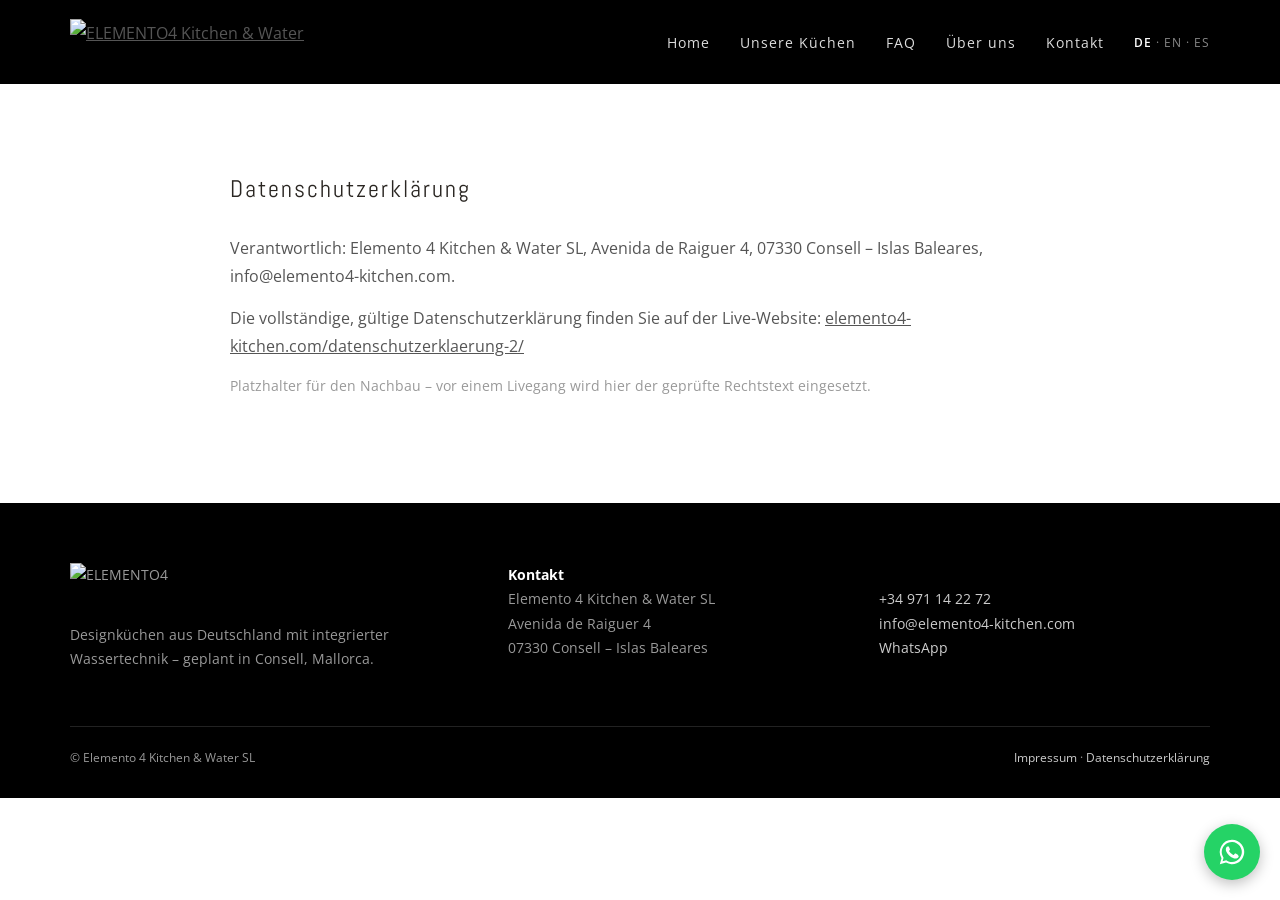
==== datenschutz.html @ f750e8f8 "Add files via upload" ====
<!doctype html>
<html lang="de">
<head>
<meta charset="utf-8">
<meta name="viewport" content="width=device-width, initial-scale=1">
<title>Datenschutzerklärung | ELEMENTO 4</title>
<meta name="description" content="Datenschutzerklärung der Elemento 4 Kitchen & Water SL.">
<meta name="robots" content="noindex, nofollow">
<link rel="icon" href="https://elemento4-kitchen.com/wp-content/uploads/2025/09/cropped-elemento4_logo_relaunch-270x270.png">
<link rel="stylesheet" href="style.css">
</head>
<body>
<header class="top"><div class="wrap">
<a class="logo" href="index.html"><img src="https://elemento4-kitchen.com/wp-content/uploads/2025/09/elemento4_logo_relaunch.png" alt="ELEMENTO4 Kitchen &amp; Water"></a>
<button class="burger" aria-label="Menü" onclick="document.querySelector('.nav').classList.toggle('open')">&#9776;</button>
<ul class="nav"><li><a href="index.html">Home</a></li><li><a href="unsere-kuechen.html">Unsere Küchen</a></li><li><a href="faq.html">FAQ</a></li><li><a href="ueber-uns.html">Über uns</a></li><li><a href="kontakt.html">Kontakt</a></li><li class="lang"><b>DE</b> · EN · ES</li></ul>
</div></header>
<main>
<section class="block"><div class="wrap" style="max-width:860px">
<h1 style="margin-bottom:30px">Datenschutzerklärung</h1>
<p>Verantwortlich: Elemento 4 Kitchen &amp; Water SL, Avenida de Raiguer 4, 07330 Consell – Islas Baleares, info@elemento4-kitchen.com.</p>
<p>Die vollständige, gültige Datenschutzerklärung finden Sie auf der Live-Website:
<a href="https://elemento4-kitchen.com/datenschutzerklaerung-2/">elemento4-kitchen.com/datenschutzerklaerung-2/</a></p>
<p style="color:#999;font-size:14px">Platzhalter für den Nachbau – vor einem Livegang wird hier der geprüfte Rechtstext eingesetzt.</p>
</div></section>
</main>
<footer><div class="wrap">
<div class="cols">
<div><img src="https://elemento4-kitchen.com/wp-content/uploads/2025/09/elemento4_logo_relaunch.png" alt="ELEMENTO4" style="height:42px;margin-bottom:18px"><p>Designküchen aus Deutschland mit integrierter Wassertechnik – geplant in Consell, Mallorca.</p></div>
<div><strong style="color:#fff">Kontakt</strong><p>Elemento 4 Kitchen &amp; Water SL<br>Avenida de Raiguer 4<br>07330 Consell – Islas Baleares</p></div>
<div><strong style="color:#fff">&nbsp;</strong><p><a href="tel:+34971142272">+34 971 14 22 72</a><br><a href="mailto:info@elemento4-kitchen.com">info@elemento4-kitchen.com</a><br><a href="https://wa.me/34971142272" target="_blank" rel="noopener">WhatsApp</a></p></div>
</div>
<div class="legal"><span>© Elemento 4 Kitchen &amp; Water SL</span><span><a href="impressum.html">Impressum</a> · <a href="datenschutz.html">Datenschutzerklärung</a></span></div>
</div></footer>
<a class="wa" href="https://wa.me/34971142272" target="_blank" rel="noopener" aria-label="WhatsApp"><svg viewBox="0 0 32 32"><path d="M16 3a13 13 0 0 0-11.2 19.6L3 29l6.6-1.7A13 13 0 1 0 16 3zm0 23.7c-2 0-4-.5-5.7-1.6l-.4-.2-3.9 1 1-3.8-.3-.4A10.7 10.7 0 1 1 16 26.7zm5.9-8c-.3-.2-1.9-1-2.2-1-.3-.1-.5-.2-.7.1l-1 1.2c-.2.2-.4.3-.7.1a8.8 8.8 0 0 1-4.4-3.8c-.3-.6.3-.5.9-1.7.1-.2 0-.4 0-.6l-1-2.4c-.3-.6-.5-.5-.7-.5h-.6c-.2 0-.6.1-.9.4-.3.3-1.2 1.2-1.2 2.9s1.2 3.3 1.4 3.6c.2.2 2.4 3.7 5.8 5.1 2.2.9 3 1 4.1.8.7-.1 1.9-.8 2.2-1.5.3-.8.3-1.4.2-1.5-.1-.1-.3-.2-.6-.3z"/></svg></a>
<script>
const io=new IntersectionObserver(es=>es.forEach(e=>{if(e.isIntersecting){e.target.classList.add('in');io.unobserve(e.target)}}),{threshold:.12});
document.querySelectorAll('.fade').forEach(el=>io.observe(el));
</script>
</body>
</html>
---- style.css ----
@import url('https://fonts.googleapis.com/css2?family=Abel&family=Open+Sans:wght@300;400;500;600&display=swap');
:root{--black:#000;--ink:#2a2622;--text:#555;--muted:#888;--sand:#f8f5f0;--gold:#b08d4f;--violet:#bd10e0;--magenta:#c73f91;--white:#fff;--max:1180px}
*{box-sizing:border-box;margin:0;padding:0}
html{scroll-behavior:smooth}
body{font-family:'Open Sans',Arial,sans-serif;font-size:16px;line-height:1.75;color:var(--text);background:var(--white)}
img{max-width:100%;display:block}
a{color:inherit}
h1,h2,h3{font-family:'Abel',Helvetica,Arial,sans-serif;font-weight:400;letter-spacing:2px;color:var(--ink);line-height:1.25}
h2{font-size:clamp(24px,3vw,32px);color:var(--magenta);margin-bottom:18px}
h3{font-size:22px;margin-bottom:10px}
p{margin-bottom:14px}
.wrap{max-width:var(--max);margin:0 auto;padding:0 20px}
.top{position:sticky;top:0;z-index:50;background:var(--black)}
.top .wrap{display:flex;align-items:center;justify-content:space-between;height:84px}
.logo img{height:46px;width:auto}
.nav{display:flex;gap:30px;align-items:center;list-style:none}
.nav a{text-decoration:none;color:#ddd;font-size:14px;letter-spacing:1px;transition:color .2s}
.nav a:hover,.nav a.active{color:var(--violet)}
.lang{font-size:12px;color:#888;letter-spacing:1px}
.lang b{color:#fff;font-weight:600}
.burger{display:none;background:none;border:0;color:#fff;font-size:28px;cursor:pointer}
@media(max-width:900px){
 .burger{display:block}
 .nav{display:none;position:absolute;top:84px;left:0;right:0;background:#000;flex-direction:column;padding:24px;gap:18px}
 .nav.open{display:flex}
}
.hero{position:relative;min-height:88vh;display:flex;align-items:center;justify-content:center;text-align:center;color:#fff;background:#222 center/cover no-repeat}
.hero::before{content:"";position:absolute;inset:0;background:rgba(0,0,0,.35)}
.hero>*{position:relative}
.hero h1{color:#fff;font-family:'Open Sans',sans-serif;font-weight:300;font-size:clamp(34px,6vw,64px);letter-spacing:clamp(4px,1vw,10px);margin-bottom:28px}
.badge{display:inline-block;background:var(--violet);color:#fff;font-weight:600;letter-spacing:3px;font-size:clamp(13px,1.6vw,18px);padding:14px 28px;margin-bottom:34px}
.btn{display:inline-block;padding:13px 30px;border:1px solid #fff;background:rgba(255,255,255,.3);color:#fff;text-decoration:none;font-size:17px;transition:background .25s}
.btn:hover{background:rgba(255,255,255,.5)}
.btn.dark{border-color:var(--ink);background:var(--ink);color:#fff}
.btn.dark:hover{background:var(--gold);border-color:var(--gold)}
.page-hero{min-height:46vh}
section.block{padding:90px 0}
.sand{background:var(--sand)}
.inkbg{background:var(--ink);color:#d8d2c8}
.inkbg h2{color:#fff}
.split{display:grid;grid-template-columns:1fr 1fr;gap:60px;align-items:center}
.split.rev>:first-child{order:2}
.center{text-align:center;max-width:760px;margin:0 auto}
.gallery{display:grid;grid-template-columns:repeat(3,1fr);gap:16px;margin-top:40px}
.gallery img{aspect-ratio:4/3;object-fit:cover;width:100%}
.grid3{display:grid;grid-template-columns:repeat(3,1fr);gap:30px;margin-top:30px}
.card{background:#fff;padding:30px;border-top:3px solid var(--gold)}
@media(max-width:800px){.split,.gallery,.grid3{grid-template-columns:1fr;gap:30px}.split.rev>:first-child{order:0}section.block{padding:60px 0}}
.kitchen{display:grid;grid-template-columns:1.3fr 1fr;gap:50px;align-items:center;padding:50px 0;border-bottom:1px solid #eee}
.kitchen:nth-child(even) img{order:2}
.kitchen img{aspect-ratio:3/2;object-fit:cover;width:100%}
.kitchen .num{font-family:'Abel';color:var(--gold);letter-spacing:3px;font-size:14px}
@media(max-width:800px){.kitchen{grid-template-columns:1fr;gap:20px}.kitchen:nth-child(even) img{order:0}}
details{border-bottom:1px solid #e3ddd3;padding:18px 0}
summary{cursor:pointer;font-family:'Abel';font-size:20px;color:var(--ink);letter-spacing:1px;list-style:none;display:flex;justify-content:space-between;gap:20px}
summary::after{content:"+";color:var(--magenta);font-size:24px;line-height:1}
details[open] summary::after{content:"–"}
details p{margin-top:12px}
form{display:grid;gap:16px}
label{font-size:14px;color:var(--ink);font-weight:600}
input,textarea{width:100%;padding:13px;border:1px solid #d6cfc4;font:inherit;background:#fff}
textarea{min-height:150px}
button.btn{cursor:pointer;font:inherit}
footer{background:var(--black);color:#999;padding:60px 0 30px;font-size:14px}
footer .cols{display:grid;grid-template-columns:1.2fr 1fr 1fr;gap:40px}
footer a{color:#ccc;text-decoration:none}
footer a:hover{color:var(--violet)}
footer .legal{margin-top:40px;padding-top:20px;border-top:1px solid #222;display:flex;justify-content:space-between;flex-wrap:wrap;gap:10px;font-size:12px}
@media(max-width:800px){footer .cols{grid-template-columns:1fr}}
.wa{position:fixed;right:20px;bottom:20px;width:56px;height:56px;border-radius:50%;background:#25d366;display:grid;place-items:center;box-shadow:0 4px 14px rgba(0,0,0,.25);z-index:60}
.wa svg{width:30px;height:30px;fill:#fff}
.fade{opacity:0;transform:translateY(24px);transition:opacity .8s,transform .8s}
.fade.in{opacity:1;transform:none}
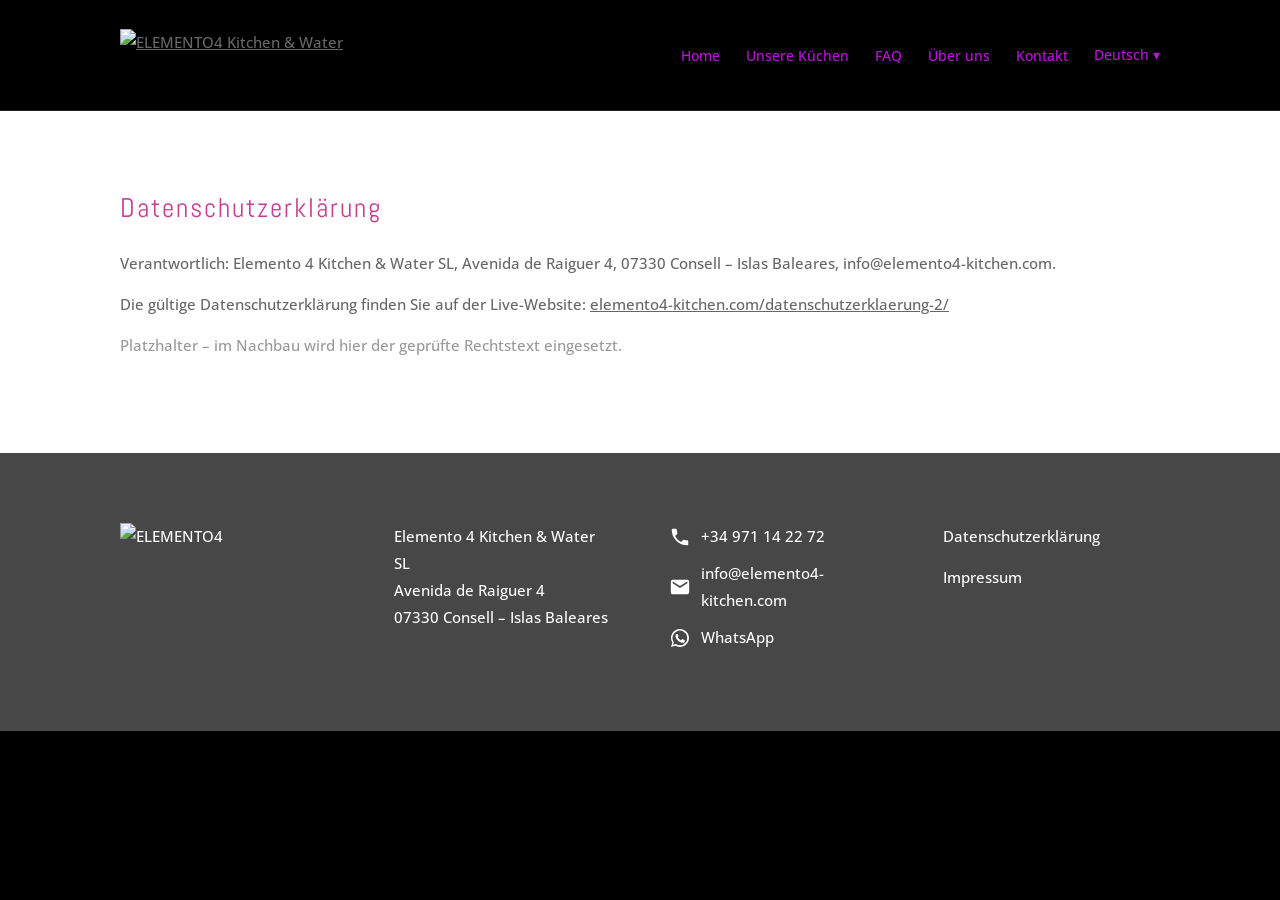
==== commit cc920b66: "Add files via upload" ====
--- a/datenschutz.html
+++ b/datenschutz.html
@@ -13,28 +13,24 @@
 <header class="top"><div class="wrap">
 <a class="logo" href="index.html"><img src="https://elemento4-kitchen.com/wp-content/uploads/2025/09/elemento4_logo_relaunch.png" alt="ELEMENTO4 Kitchen &amp; Water"></a>
 <button class="burger" aria-label="Menü" onclick="document.querySelector('.nav').classList.toggle('open')">&#9776;</button>
-<ul class="nav"><li><a href="index.html">Home</a></li><li><a href="unsere-kuechen.html">Unsere Küchen</a></li><li><a href="faq.html">FAQ</a></li><li><a href="ueber-uns.html">Über uns</a></li><li><a href="kontakt.html">Kontakt</a></li><li class="lang"><b>DE</b> · EN · ES</li></ul>
+<ul class="nav"><li><a href="index.html">Home</a></li><li><a href="unsere-kuechen.html">Unsere Küchen</a></li><li><a href="faq.html">FAQ</a></li><li><a href="ueber-uns.html">Über uns</a></li><li><a href="kontakt.html">Kontakt</a></li><li class="lang">Deutsch ▾</li></ul>
 </div></header>
 <main>
-<section class="block"><div class="wrap" style="max-width:860px">
-<h1 style="margin-bottom:30px">Datenschutzerklärung</h1>
+<section class="sec legal-page"><div class="wrap">
+<h1>Datenschutzerklärung</h1>
 <p>Verantwortlich: Elemento 4 Kitchen &amp; Water SL, Avenida de Raiguer 4, 07330 Consell – Islas Baleares, info@elemento4-kitchen.com.</p>
-<p>Die vollständige, gültige Datenschutzerklärung finden Sie auf der Live-Website:
-<a href="https://elemento4-kitchen.com/datenschutzerklaerung-2/">elemento4-kitchen.com/datenschutzerklaerung-2/</a></p>
-<p style="color:#999;font-size:14px">Platzhalter für den Nachbau – vor einem Livegang wird hier der geprüfte Rechtstext eingesetzt.</p>
+<p>Die gültige Datenschutzerklärung finden Sie auf der Live-Website: <a href="https://elemento4-kitchen.com/datenschutzerklaerung-2/">elemento4-kitchen.com/datenschutzerklaerung-2/</a></p>
+<p style="color:#999">Platzhalter – im Nachbau wird hier der geprüfte Rechtstext eingesetzt.</p>
 </div></section>
 </main>
-<footer><div class="wrap">
-<div class="cols">
-<div><img src="https://elemento4-kitchen.com/wp-content/uploads/2025/09/elemento4_logo_relaunch.png" alt="ELEMENTO4" style="height:42px;margin-bottom:18px"><p>Designküchen aus Deutschland mit integrierter Wassertechnik – geplant in Consell, Mallorca.</p></div>
-<div><strong style="color:#fff">Kontakt</strong><p>Elemento 4 Kitchen &amp; Water SL<br>Avenida de Raiguer 4<br>07330 Consell – Islas Baleares</p></div>
-<div><strong style="color:#fff">&nbsp;</strong><p><a href="tel:+34971142272">+34 971 14 22 72</a><br><a href="mailto:info@elemento4-kitchen.com">info@elemento4-kitchen.com</a><br><a href="https://wa.me/34971142272" target="_blank" rel="noopener">WhatsApp</a></p></div>
-</div>
-<div class="legal"><span>© Elemento 4 Kitchen &amp; Water SL</span><span><a href="impressum.html">Impressum</a> · <a href="datenschutz.html">Datenschutzerklärung</a></span></div>
+<footer><div class="wrap cols">
+<div><img src="https://elemento4-kitchen.com/wp-content/uploads/2025/09/elemento4_logo_relaunch.png" alt="ELEMENTO4" style="width:100%;max-width:220px"></div>
+<div><p>Elemento 4 Kitchen &amp; Water SL<br>Avenida de Raiguer 4<br>07330 Consell – Islas Baleares</p></div>
+<div><div class="ic"><svg viewBox="0 0 24 24"><path d="M6.6 10.8a15.1 15.1 0 0 0 6.6 6.6l2.2-2.2c.3-.3.7-.4 1-.2 1.1.4 2.300.6 3.6.6.6 0 1 .4 1 1V20c0 .6-.4 1-1 1A17 17 0 0 1 3 4c0-.6.4-1 1-1h3.5c.6 0 1 .4 1 1 0 1.3.2 2.5.6 3.6.1.3 0 .7-.2 1z"/></svg><a href="tel:+34971142272">+34 971 14 22 72</a></div><div class="ic"><svg viewBox="0 0 24 24"><path d="M20 4H4a2 2 0 0 0-2 2v12c0 1.1.9 2 2 2h16a2 2 0 0 0 2-2V6a2 2 0 0 0-2-2zm0 4-8 5-8-5V6l8 5 8-5z"/></svg><a href="mailto:info@elemento4-kitchen.com">info@elemento4-kitchen.com</a></div><div class="ic"><svg viewBox="0 0 32 32"><path d="M16 3a13 13 0 0 0-11.2 19.6L3 29l6.6-1.7A13 13 0 1 0 16 3zm0 23.7c-2 0-4-.5-5.7-1.6l-.4-.2-3.9 1 1-3.8-.3-.4A10.7 10.7 0 1 1 16 26.7zm5.9-8c-.3-.2-1.9-1-2.2-1-.3-.1-.5-.2-.7.1l-1 1.2c-.2.2-.4.3-.7.1a8.8 8.8 0 0 1-4.4-3.8c-.3-.6.3-.5.9-1.7.1-.2 0-.4 0-.6l-1-2.4c-.3-.6-.5-.5-.7-.5h-.6c-.2 0-.6.1-.9.4-.3.3-1.2 1.2-1.2 2.9s1.2 3.3 1.4 3.6c.2.2 2.4 3.7 5.8 5.1 2.2.9 3 1 4.1.8.7-.1 1.9-.8 2.2-1.5.3-.8.3-1.4.2-1.5-.1-.1-.3-.2-.6-.3z"/></svg><a href="https://wa.me/34971142272" target="_blank" rel="noopener">WhatsApp</a></div></div>
+<div><p><a href="datenschutz.html">Datenschutzerklärung</a></p><p><a href="impressum.html">Impressum</a></p></div>
 </div></footer>
-<a class="wa" href="https://wa.me/34971142272" target="_blank" rel="noopener" aria-label="WhatsApp"><svg viewBox="0 0 32 32"><path d="M16 3a13 13 0 0 0-11.2 19.6L3 29l6.6-1.7A13 13 0 1 0 16 3zm0 23.7c-2 0-4-.5-5.7-1.6l-.4-.2-3.9 1 1-3.8-.3-.4A10.7 10.7 0 1 1 16 26.7zm5.9-8c-.3-.2-1.9-1-2.2-1-.3-.1-.5-.2-.7.1l-1 1.2c-.2.2-.4.3-.7.1a8.8 8.8 0 0 1-4.4-3.8c-.3-.6.3-.5.9-1.7.1-.2 0-.4 0-.6l-1-2.4c-.3-.6-.5-.5-.7-.5h-.6c-.2 0-.6.1-.9.4-.3.3-1.2 1.2-1.2 2.9s1.2 3.3 1.4 3.6c.2.2 2.4 3.7 5.8 5.1 2.2.9 3 1 4.1.8.7-.1 1.9-.8 2.2-1.5.3-.8.3-1.4.2-1.5-.1-.1-.3-.2-.6-.3z"/></svg></a>
 <script>
-const io=new IntersectionObserver(es=>es.forEach(e=>{if(e.isIntersecting){e.target.classList.add('in');io.unobserve(e.target)}}),{threshold:.12});
+const io=new IntersectionObserver(es=>es.forEach(e=>{if(e.isIntersecting){e.target.classList.add('in');io.unobserve(e.target)}}),{threshold:.1});
 document.querySelectorAll('.fade').forEach(el=>io.observe(el));
 </script>
 </body>
--- a/style.css
+++ b/style.css
@@ -1,73 +1,69 @@
 @import url('https://fonts.googleapis.com/css2?family=Abel&family=Open+Sans:wght@300;400;500;600&display=swap');
-:root{--black:#000;--ink:#2a2622;--text:#555;--muted:#888;--sand:#f8f5f0;--gold:#b08d4f;--violet:#bd10e0;--magenta:#c73f91;--white:#fff;--max:1180px}
+:root{--violet:#bd10e0;--magenta:#c73f91;--grey:#474747;--max:1080px}
 *{box-sizing:border-box;margin:0;padding:0}
 html{scroll-behavior:smooth}
-body{font-family:'Open Sans',Arial,sans-serif;font-size:16px;line-height:1.75;color:var(--text);background:var(--white)}
+body{font-family:'Open Sans',Arial,sans-serif;font-size:15px;line-height:1.8;font-weight:500;color:#666;background:#000}
 img{max-width:100%;display:block}
 a{color:inherit}
-h1,h2,h3{font-family:'Abel',Helvetica,Arial,sans-serif;font-weight:400;letter-spacing:2px;color:var(--ink);line-height:1.25}
-h2{font-size:clamp(24px,3vw,32px);color:var(--magenta);margin-bottom:18px}
-h3{font-size:22px;margin-bottom:10px}
+h1,h2,h5{font-family:'Abel',Helvetica,Arial,sans-serif;font-weight:500;letter-spacing:2px;line-height:1.3}
+h1,h2{color:var(--magenta);font-size:27px;margin-bottom:16px}
 p{margin-bottom:14px}
 .wrap{max-width:var(--max);margin:0 auto;padding:0 20px}
-.top{position:sticky;top:0;z-index:50;background:var(--black)}
-.top .wrap{display:flex;align-items:center;justify-content:space-between;height:84px}
-.logo img{height:46px;width:auto}
-.nav{display:flex;gap:30px;align-items:center;list-style:none}
-.nav a{text-decoration:none;color:#ddd;font-size:14px;letter-spacing:1px;transition:color .2s}
-.nav a:hover,.nav a.active{color:var(--violet)}
-.lang{font-size:12px;color:#888;letter-spacing:1px}
-.lang b{color:#fff;font-weight:600}
-.burger{display:none;background:none;border:0;color:#fff;font-size:28px;cursor:pointer}
-@media(max-width:900px){
- .burger{display:block}
- .nav{display:none;position:absolute;top:84px;left:0;right:0;background:#000;flex-direction:column;padding:24px;gap:18px}
- .nav.open{display:flex}
-}
-.hero{position:relative;min-height:88vh;display:flex;align-items:center;justify-content:center;text-align:center;color:#fff;background:#222 center/cover no-repeat}
-.hero::before{content:"";position:absolute;inset:0;background:rgba(0,0,0,.35)}
-.hero>*{position:relative}
-.hero h1{color:#fff;font-family:'Open Sans',sans-serif;font-weight:300;font-size:clamp(34px,6vw,64px);letter-spacing:clamp(4px,1vw,10px);margin-bottom:28px}
-.badge{display:inline-block;background:var(--violet);color:#fff;font-weight:600;letter-spacing:3px;font-size:clamp(13px,1.6vw,18px);padding:14px 28px;margin-bottom:34px}
-.btn{display:inline-block;padding:13px 30px;border:1px solid #fff;background:rgba(255,255,255,.3);color:#fff;text-decoration:none;font-size:17px;transition:background .25s}
-.btn:hover{background:rgba(255,255,255,.5)}
-.btn.dark{border-color:var(--ink);background:var(--ink);color:#fff}
-.btn.dark:hover{background:var(--gold);border-color:var(--gold)}
-.page-hero{min-height:46vh}
-section.block{padding:90px 0}
-.sand{background:var(--sand)}
-.inkbg{background:var(--ink);color:#d8d2c8}
-.inkbg h2{color:#fff}
-.split{display:grid;grid-template-columns:1fr 1fr;gap:60px;align-items:center}
-.split.rev>:first-child{order:2}
-.center{text-align:center;max-width:760px;margin:0 auto}
-.gallery{display:grid;grid-template-columns:repeat(3,1fr);gap:16px;margin-top:40px}
-.gallery img{aspect-ratio:4/3;object-fit:cover;width:100%}
-.grid3{display:grid;grid-template-columns:repeat(3,1fr);gap:30px;margin-top:30px}
-.card{background:#fff;padding:30px;border-top:3px solid var(--gold)}
-@media(max-width:800px){.split,.gallery,.grid3{grid-template-columns:1fr;gap:30px}.split.rev>:first-child{order:0}section.block{padding:60px 0}}
-.kitchen{display:grid;grid-template-columns:1.3fr 1fr;gap:50px;align-items:center;padding:50px 0;border-bottom:1px solid #eee}
-.kitchen:nth-child(even) img{order:2}
-.kitchen img{aspect-ratio:3/2;object-fit:cover;width:100%}
-.kitchen .num{font-family:'Abel';color:var(--gold);letter-spacing:3px;font-size:14px}
-@media(max-width:800px){.kitchen{grid-template-columns:1fr;gap:20px}.kitchen:nth-child(even) img{order:0}}
-details{border-bottom:1px solid #e3ddd3;padding:18px 0}
-summary{cursor:pointer;font-family:'Abel';font-size:20px;color:var(--ink);letter-spacing:1px;list-style:none;display:flex;justify-content:space-between;gap:20px}
-summary::after{content:"+";color:var(--magenta);font-size:24px;line-height:1}
-details[open] summary::after{content:"–"}
-details p{margin-top:12px}
-form{display:grid;gap:16px}
-label{font-size:14px;color:var(--ink);font-weight:600}
-input,textarea{width:100%;padding:13px;border:1px solid #d6cfc4;font:inherit;background:#fff}
-textarea{min-height:150px}
-button.btn{cursor:pointer;font:inherit}
-footer{background:var(--black);color:#999;padding:60px 0 30px;font-size:14px}
-footer .cols{display:grid;grid-template-columns:1.2fr 1fr 1fr;gap:40px}
-footer a{color:#ccc;text-decoration:none}
+.top{position:sticky;top:0;z-index:50;background:#000;border-bottom:1px solid #222}
+.top .wrap{display:flex;align-items:center;justify-content:space-between;height:110px}
+.logo img{height:52px;width:auto}
+.nav{display:flex;gap:26px;align-items:center;list-style:none}
+.nav a{text-decoration:none;color:var(--violet);font-size:14px;transition:opacity .2s}
+.nav a:hover{opacity:.7}.nav a.active{font-weight:700}
+.lang{position:relative;color:var(--violet);font-size:14px;cursor:default}
+.burger{display:none;background:none;border:0;color:var(--violet);font-size:30px;cursor:pointer}
+@media(max-width:980px){.burger{display:block}.nav{display:none;position:absolute;top:110px;left:0;right:0;background:#000;flex-direction:column;padding:24px;gap:16px;border-top:3px solid var(--violet)}.nav.open{display:flex}}
+.sec{padding:80px 0}
+.dark{background:#000;color:#fff}
+.light{background:#fff;color:#666}
+.dark p{color:#fff}
+.row{display:grid;gap:5.5%;align-items:center}
+.half{grid-template-columns:1fr 1fr}
+.k35{grid-template-columns:3fr 2fr}
+.k25{grid-template-columns:2fr 3fr}
+.stack{display:grid;gap:30px}
+.textc{max-width:var(--max)}
+.light h2+p,.light p{font-size:15px}
+.big h2{font-size:27px}
+@media(max-width:980px){.half,.k35,.k25{grid-template-columns:1fr;gap:30px}.k25>.txt{order:2}.sec{padding:50px 0}}
+.hero{position:relative;min-height:684px;display:flex;align-items:center;justify-content:center;text-align:center;background:#000 center/cover fixed no-repeat}
+@media(max-width:980px){.hero{background-attachment:scroll;min-height:560px}}
+.hero .t1{color:#fff;font-weight:300;font-size:clamp(34px,6vw,54px);letter-spacing:8px;line-height:1.4;margin-bottom:30px}
+.badge{display:inline-block;background:var(--violet);color:#fff;font-weight:700;letter-spacing:3px;font-size:clamp(14px,1.8vw,20px);padding:16px 30px;margin-bottom:40px}
+.btn{display:inline-block;padding:10px 24px;border:2px solid #fff;border-radius:3px;background:rgba(255,255,255,.35);color:#fff;text-decoration:none;font-size:18px;transition:all .3s}
+.btn:hover{background:rgba(255,255,255,.55);padding:10px 34px 10px 24px}
+.btn.v{border-color:var(--violet);background:var(--violet)}
+.acc{margin-top:30px}
+.acc details{background:#f4f4f4;border:1px solid #d9d9d9;margin-bottom:12px;padding:18px 22px}
+.acc details[open]{background:#fff}
+.acc summary{cursor:pointer;list-style:none;font-family:'Abel';font-size:17px;color:#333;display:flex;justify-content:space-between;gap:20px}
+.acc summary::after{content:"+";color:var(--violet);font-size:22px;line-height:1}
+.acc details[open] summary::after{content:"–"}
+.acc details p{color:#666;margin:12px 0 0}
+.contact{background:#e2e2e2;color:#333}
+.contact h1{color:#333;font-size:36px;margin-bottom:30px}
+form{display:grid;grid-template-columns:1fr 1fr;gap:16px}
+form .full{grid-column:1/-1}
+input,textarea{width:100%;padding:16px;border:0;background:#eee;font:inherit;color:#333;background:#f5f5f5}
+textarea{min-height:160px}
+form button{justify-self:end;cursor:pointer;font:inherit;font-size:18px;padding:8px 24px;border:2px solid #333;background:transparent;color:#333;border-radius:3px}
+@media(max-width:700px){form{grid-template-columns:1fr}}
+.legal-page{background:#fff;color:#666}
+.legal-page h1{margin-bottom:24px}
+.legal-page h2{font-size:20px;color:#333;margin-top:26px}
+footer{background:var(--grey);color:#fff;padding:70px 0}
+footer .cols{display:grid;grid-template-columns:repeat(4,1fr);gap:5.5%;align-items:start}
+footer p{color:#fff}
+footer a{text-decoration:none;color:#fff}
 footer a:hover{color:var(--violet)}
-footer .legal{margin-top:40px;padding-top:20px;border-top:1px solid #222;display:flex;justify-content:space-between;flex-wrap:wrap;gap:10px;font-size:12px}
-@media(max-width:800px){footer .cols{grid-template-columns:1fr}}
-.wa{position:fixed;right:20px;bottom:20px;width:56px;height:56px;border-radius:50%;background:#25d366;display:grid;place-items:center;box-shadow:0 4px 14px rgba(0,0,0,.25);z-index:60}
-.wa svg{width:30px;height:30px;fill:#fff}
-.fade{opacity:0;transform:translateY(24px);transition:opacity .8s,transform .8s}
+.ic{display:flex;gap:10px;align-items:center;margin-bottom:10px}
+.ic svg{width:22px;height:22px;fill:#fff;flex:none}
+@media(max-width:980px){footer .cols{grid-template-columns:1fr 1fr;gap:30px}}
+@media(max-width:600px){footer .cols{grid-template-columns:1fr}}
+.fade{opacity:0;transform:translateY(20px);transition:opacity .9s,transform .9s}
 .fade.in{opacity:1;transform:none}
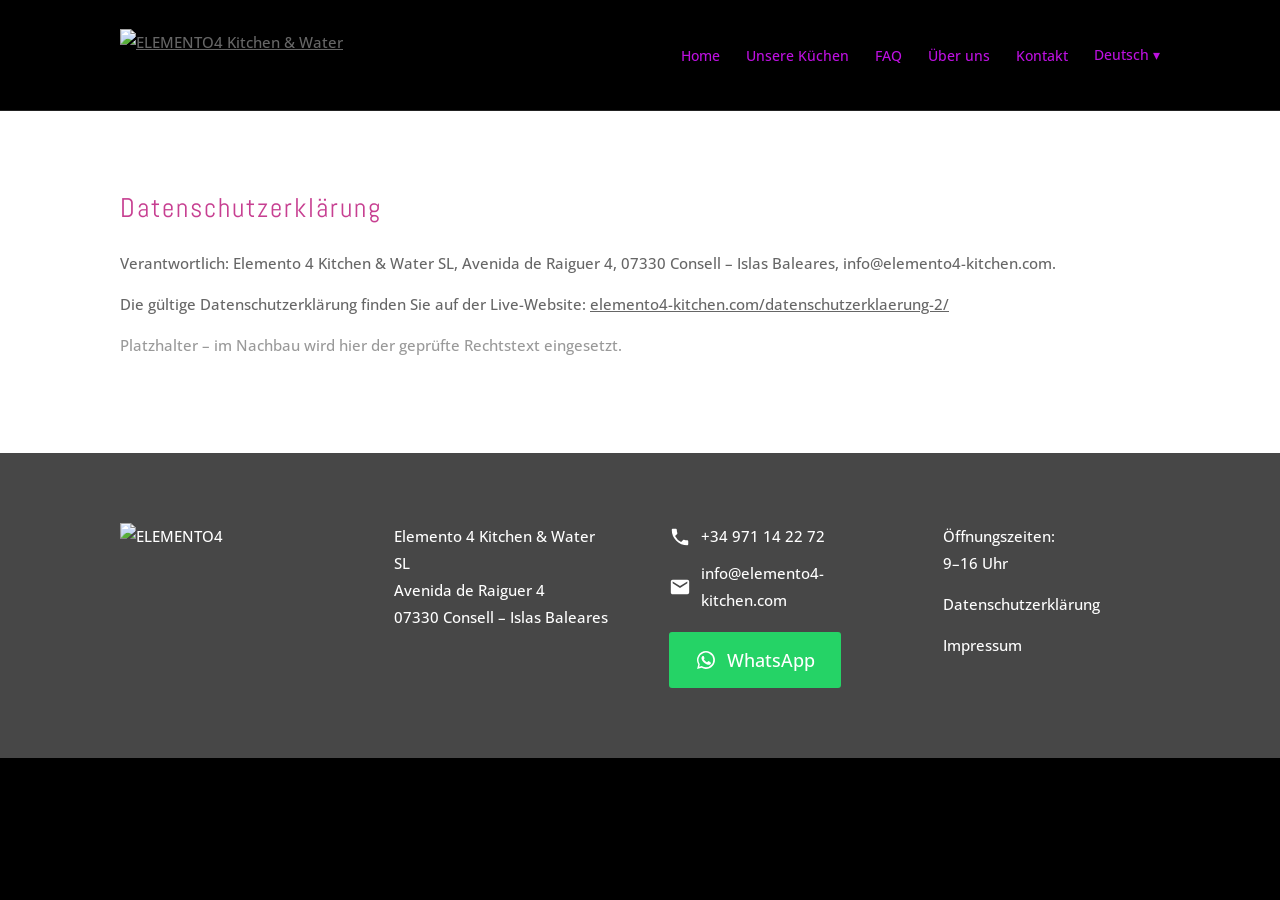
==== commit a7c1c4c9: "Add files via upload" ====
--- a/datenschutz.html
+++ b/datenschutz.html
@@ -8,6 +8,7 @@
 <meta name="robots" content="noindex, nofollow">
 <link rel="icon" href="https://elemento4-kitchen.com/wp-content/uploads/2025/09/cropped-elemento4_logo_relaunch-270x270.png">
 <link rel="stylesheet" href="style.css">
+<script type="application/ld+json">{"@context":"https://schema.org","@type":"HomeAndConstructionBusiness","name":"ELEMENTO 4 Kitchen & Water","legalName":"Elemento 4 Kitchen & Water SL","url":"https://elemento4-kitchen.com/","image":"https://elemento4-kitchen.com/wp-content/uploads/2025/09/elemento4_logo_relaunch.png","telephone":"+34 971 14 22 72","email":"info@elemento4-kitchen.com","address":{"@type":"PostalAddress","streetAddress":"Avenida de Raiguer 4","postalCode":"07330","addressLocality":"Consell","addressRegion":"Islas Baleares","addressCountry":"ES"},"geo":{"@type":"GeoCoordinates","latitude":39.6687,"longitude":2.8139},"openingHoursSpecification":[{"@type":"OpeningHoursSpecification","dayOfWeek":["Monday","Tuesday","Wednesday","Thursday","Friday"],"opens":"09:00","closes":"16:00"}],"areaServed":"Mallorca"}</script>
 </head>
 <body>
 <header class="top"><div class="wrap">
@@ -26,8 +27,8 @@
 <footer><div class="wrap cols">
 <div><img src="https://elemento4-kitchen.com/wp-content/uploads/2025/09/elemento4_logo_relaunch.png" alt="ELEMENTO4" style="width:100%;max-width:220px"></div>
 <div><p>Elemento 4 Kitchen &amp; Water SL<br>Avenida de Raiguer 4<br>07330 Consell – Islas Baleares</p></div>
-<div><div class="ic"><svg viewBox="0 0 24 24"><path d="M6.6 10.8a15.1 15.1 0 0 0 6.6 6.6l2.2-2.2c.3-.3.7-.4 1-.2 1.1.4 2.300.6 3.6.6.6 0 1 .4 1 1V20c0 .6-.4 1-1 1A17 17 0 0 1 3 4c0-.6.4-1 1-1h3.5c.6 0 1 .4 1 1 0 1.3.2 2.5.6 3.6.1.3 0 .7-.2 1z"/></svg><a href="tel:+34971142272">+34 971 14 22 72</a></div><div class="ic"><svg viewBox="0 0 24 24"><path d="M20 4H4a2 2 0 0 0-2 2v12c0 1.1.9 2 2 2h16a2 2 0 0 0 2-2V6a2 2 0 0 0-2-2zm0 4-8 5-8-5V6l8 5 8-5z"/></svg><a href="mailto:info@elemento4-kitchen.com">info@elemento4-kitchen.com</a></div><div class="ic"><svg viewBox="0 0 32 32"><path d="M16 3a13 13 0 0 0-11.2 19.6L3 29l6.6-1.7A13 13 0 1 0 16 3zm0 23.7c-2 0-4-.5-5.7-1.6l-.4-.2-3.9 1 1-3.8-.3-.4A10.7 10.7 0 1 1 16 26.7zm5.9-8c-.3-.2-1.9-1-2.2-1-.3-.1-.5-.2-.7.1l-1 1.2c-.2.2-.4.3-.7.1a8.8 8.8 0 0 1-4.4-3.8c-.3-.6.3-.5.9-1.7.1-.2 0-.4 0-.6l-1-2.4c-.3-.6-.5-.5-.7-.5h-.6c-.2 0-.6.1-.9.4-.3.3-1.2 1.2-1.2 2.9s1.2 3.3 1.4 3.6c.2.2 2.4 3.7 5.8 5.1 2.2.9 3 1 4.1.8.7-.1 1.9-.8 2.2-1.5.3-.8.3-1.4.2-1.5-.1-.1-.3-.2-.6-.3z"/></svg><a href="https://wa.me/34971142272" target="_blank" rel="noopener">WhatsApp</a></div></div>
-<div><p><a href="datenschutz.html">Datenschutzerklärung</a></p><p><a href="impressum.html">Impressum</a></p></div>
+<div><div class="ic"><svg viewBox="0 0 24 24"><path d="M6.6 10.8a15.1 15.1 0 0 0 6.6 6.6l2.2-2.2c.3-.3.7-.4 1-.2 1.1.4 2.3.6 3.6.6.6 0 1 .4 1 1V20c0 .6-.4 1-1 1A17 17 0 0 1 3 4c0-.6.4-1 1-1h3.5c.6 0 1 .4 1 1 0 1.3.2 2.5.6 3.6.1.3 0 .7-.2 1z"/></svg><a href="tel:+34971142272">+34 971 14 22 72</a></div><div class="ic"><svg viewBox="0 0 24 24"><path d="M20 4H4a2 2 0 0 0-2 2v12c0 1.1.9 2 2 2h16a2 2 0 0 0 2-2V6a2 2 0 0 0-2-2zm0 4-8 5-8-5V6l8 5 8-5z"/></svg><a href="mailto:info@elemento4-kitchen.com">info@elemento4-kitchen.com</a></div><a class="btn wa" href="https://wa.me/34971142272" target="_blank" rel="noopener" style="margin-top:8px"><svg viewBox="0 0 32 32"><path d="M16 3a13 13 0 0 0-11.2 19.6L3 29l6.6-1.7A13 13 0 1 0 16 3zm0 23.7c-2 0-4-.5-5.7-1.6l-.4-.2-3.9 1 1-3.8-.3-.4A10.7 10.7 0 1 1 16 26.7zm5.9-8c-.3-.2-1.9-1-2.2-1-.3-.1-.5-.2-.7.1l-1 1.2c-.2.2-.4.3-.7.1a8.8 8.8 0 0 1-4.4-3.8c-.3-.6.3-.5.9-1.7.1-.2 0-.4 0-.6l-1-2.4c-.3-.6-.5-.5-.7-.5h-.6c-.2 0-.6.1-.9.4-.3.3-1.2 1.2-1.2 2.9s1.2 3.3 1.4 3.6c.2.2 2.4 3.7 5.8 5.1 2.2.9 3 1 4.1.8.7-.1 1.9-.8 2.2-1.5.3-.8.3-1.4.2-1.5-.1-.1-.3-.2-.6-.3z"/></svg>WhatsApp</a></div>
+<div><p>Öffnungszeiten:<br>9–16 Uhr</p><p><a href="datenschutz.html">Datenschutzerklärung</a></p><p><a href="impressum.html">Impressum</a></p></div>
 </div></footer>
 <script>
 const io=new IntersectionObserver(es=>es.forEach(e=>{if(e.isIntersecting){e.target.classList.add('in');io.unobserve(e.target)}}),{threshold:.1});
--- a/style.css
+++ b/style.css
@@ -9,6 +9,7 @@
 h1,h2{color:var(--magenta);font-size:27px;margin-bottom:16px}
 p{margin-bottom:14px}
 .wrap{max-width:var(--max);margin:0 auto;padding:0 20px}
+/* Header */
 .top{position:sticky;top:0;z-index:50;background:#000;border-bottom:1px solid #222}
 .top .wrap{display:flex;align-items:center;justify-content:space-between;height:110px}
 .logo img{height:52px;width:auto}
@@ -18,6 +19,7 @@
 .lang{position:relative;color:var(--violet);font-size:14px;cursor:default}
 .burger{display:none;background:none;border:0;color:var(--violet);font-size:30px;cursor:pointer}
 @media(max-width:980px){.burger{display:block}.nav{display:none;position:absolute;top:110px;left:0;right:0;background:#000;flex-direction:column;padding:24px;gap:16px;border-top:3px solid var(--violet)}.nav.open{display:flex}}
+/* Sections */
 .sec{padding:80px 0}
 .dark{background:#000;color:#fff}
 .light{background:#fff;color:#666}
@@ -31,6 +33,7 @@
 .light h2+p,.light p{font-size:15px}
 .big h2{font-size:27px}
 @media(max-width:980px){.half,.k35,.k25{grid-template-columns:1fr;gap:30px}.k25>.txt{order:2}.sec{padding:50px 0}}
+/* Hero */
 .hero{position:relative;min-height:684px;display:flex;align-items:center;justify-content:center;text-align:center;background:#000 center/cover fixed no-repeat}
 @media(max-width:980px){.hero{background-attachment:scroll;min-height:560px}}
 .hero .t1{color:#fff;font-weight:300;font-size:clamp(34px,6vw,54px);letter-spacing:8px;line-height:1.4;margin-bottom:30px}
@@ -38,6 +41,7 @@
 .btn{display:inline-block;padding:10px 24px;border:2px solid #fff;border-radius:3px;background:rgba(255,255,255,.35);color:#fff;text-decoration:none;font-size:18px;transition:all .3s}
 .btn:hover{background:rgba(255,255,255,.55);padding:10px 34px 10px 24px}
 .btn.v{border-color:var(--violet);background:var(--violet)}
+/* FAQ */
 .acc{margin-top:30px}
 .acc details{background:#f4f4f4;border:1px solid #d9d9d9;margin-bottom:12px;padding:18px 22px}
 .acc details[open]{background:#fff}
@@ -45,17 +49,29 @@
 .acc summary::after{content:"+";color:var(--violet);font-size:22px;line-height:1}
 .acc details[open] summary::after{content:"–"}
 .acc details p{color:#666;margin:12px 0 0}
+/* Kontakt */
 .contact{background:#e2e2e2;color:#333}
 .contact h1{color:#333;font-size:36px;margin-bottom:30px}
 form{display:grid;grid-template-columns:1fr 1fr;gap:16px}
 form .full{grid-column:1/-1}
+form>div{min-width:0}
 input,textarea{width:100%;padding:16px;border:0;background:#eee;font:inherit;color:#333;background:#f5f5f5}
 textarea{min-height:160px}
 form button{justify-self:end;cursor:pointer;font:inherit;font-size:18px;padding:8px 24px;border:2px solid #333;background:transparent;color:#333;border-radius:3px}
 @media(max-width:700px){form{grid-template-columns:1fr}}
+/* Legal */
 .legal-page{background:#fff;color:#666}
 .legal-page h1{margin-bottom:24px}
 .legal-page h2{font-size:20px;color:#333;margin-top:26px}
+/* Footer */
+.btn.wa{background:#25d366;border-color:#25d366;display:inline-flex;align-items:center;gap:10px}
+.btn.wa svg{width:22px;height:22px;fill:#fff}
+.btn.wa:hover{background:#1ebe5a;padding:10px 24px}
+.lead{font-size:20px;line-height:1.6;color:#333}
+.dark .lead{color:#fff}
+.contact-info{margin-bottom:40px}
+.contact-info a{color:#333}
+.contact label{display:block;font-size:13px;font-weight:600;color:#333;margin-bottom:6px}
 footer{background:var(--grey);color:#fff;padding:70px 0}
 footer .cols{display:grid;grid-template-columns:repeat(4,1fr);gap:5.5%;align-items:start}
 footer p{color:#fff}
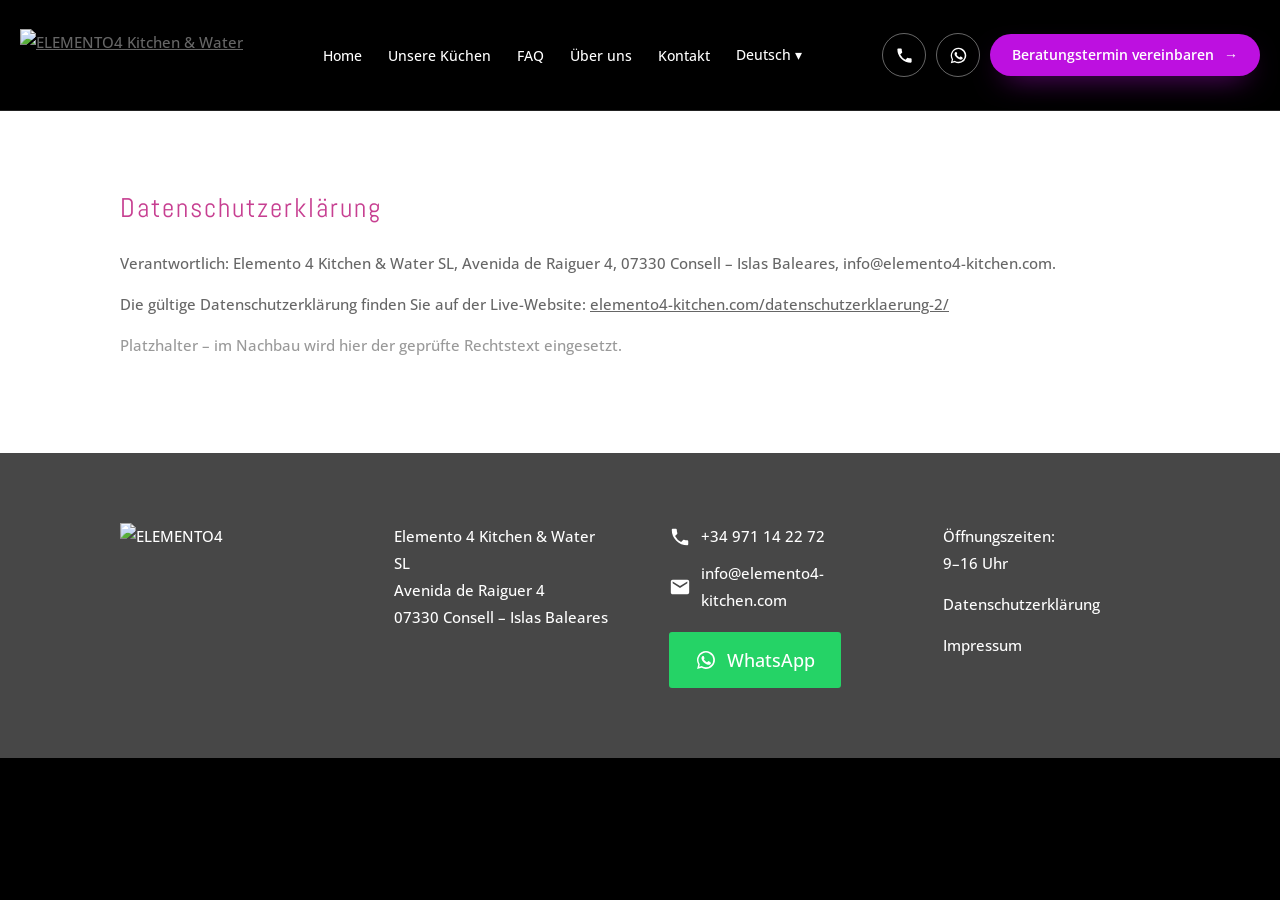
==== commit 21908381: "Add files via upload" ====
--- a/datenschutz.html
+++ b/datenschutz.html
@@ -13,8 +13,13 @@
 <body>
 <header class="top"><div class="wrap">
 <a class="logo" href="index.html"><img src="https://elemento4-kitchen.com/wp-content/uploads/2025/09/elemento4_logo_relaunch.png" alt="ELEMENTO4 Kitchen &amp; Water"></a>
+<ul class="nav"><li><a href="index.html">Home</a></li><li><a href="unsere-kuechen.html">Unsere Küchen</a></li><li><a href="faq.html">FAQ</a></li><li><a href="ueber-uns.html">Über uns</a></li><li><a href="kontakt.html">Kontakt</a></li><li class="lang">Deutsch ▾</li></ul>
+<div class="hdr-cta">
+<a class="icon-btn" href="tel:+34971142272" aria-label="Anrufen: +34 971 14 22 72"><svg viewBox="0 0 24 24"><path d="M6.6 10.8a15.1 15.1 0 0 0 6.6 6.6l2.2-2.2c.3-.3.7-.4 1-.2 1.1.4 2.3.6 3.6.6.6 0 1 .4 1 1V20c0 .6-.4 1-1 1A17 17 0 0 1 3 4c0-.6.4-1 1-1h3.5c.6 0 1 .4 1 1 0 1.3.2 2.5.6 3.6.1.3 0 .7-.2 1z"/></svg></a>
+<a class="icon-btn wa-ic" href="https://wa.me/34971142272" target="_blank" rel="noopener" aria-label="Per WhatsApp schreiben"><svg viewBox="0 0 32 32"><path d="M16 3a13 13 0 0 0-11.2 19.6L3 29l6.6-1.7A13 13 0 1 0 16 3zm0 23.7c-2 0-4-.5-5.7-1.6l-.4-.2-3.9 1 1-3.8-.3-.4A10.7 10.7 0 1 1 16 26.7zm5.9-8c-.3-.2-1.9-1-2.2-1-.3-.1-.5-.2-.7.1l-1 1.2c-.2.2-.4.3-.7.1a8.8 8.8 0 0 1-4.4-3.8c-.3-.6.3-.5.9-1.7.1-.2 0-.4 0-.6l-1-2.4c-.3-.6-.5-.5-.7-.5h-.6c-.2 0-.6.1-.9.4-.3.3-1.2 1.2-1.2 2.9s1.2 3.3 1.4 3.6c.2.2 2.4 3.7 5.8 5.1 2.2.9 3 1 4.1.8.7-.1 1.9-.8 2.2-1.5.3-.8.3-1.4.2-1.5-.1-.1-.3-.2-.6-.3z"/></svg></a>
+<a class="pill" href="kontakt.html"><span class="long">Beratungstermin vereinbaren</span><span class="short">Termin</span><span class="arrow" aria-hidden="true">→</span></a>
 <button class="burger" aria-label="Menü" onclick="document.querySelector('.nav').classList.toggle('open')">&#9776;</button>
-<ul class="nav"><li><a href="index.html">Home</a></li><li><a href="unsere-kuechen.html">Unsere Küchen</a></li><li><a href="faq.html">FAQ</a></li><li><a href="ueber-uns.html">Über uns</a></li><li><a href="kontakt.html">Kontakt</a></li><li class="lang">Deutsch ▾</li></ul>
+</div>
 </div></header>
 <main>
 <section class="sec legal-page"><div class="wrap">
--- a/style.css
+++ b/style.css
@@ -11,14 +11,25 @@
 .wrap{max-width:var(--max);margin:0 auto;padding:0 20px}
 /* Header */
 .top{position:sticky;top:0;z-index:50;background:#000;border-bottom:1px solid #222}
-.top .wrap{display:flex;align-items:center;justify-content:space-between;height:110px}
+.top .wrap{display:flex;align-items:center;justify-content:space-between;gap:24px;height:110px;max-width:1280px}
 .logo img{height:52px;width:auto}
 .nav{display:flex;gap:26px;align-items:center;list-style:none}
-.nav a{text-decoration:none;color:var(--violet);font-size:14px;transition:opacity .2s}
-.nav a:hover{opacity:.7}.nav a.active{font-weight:700}
-.lang{position:relative;color:var(--violet);font-size:14px;cursor:default}
-.burger{display:none;background:none;border:0;color:var(--violet);font-size:30px;cursor:pointer}
-@media(max-width:980px){.burger{display:block}.nav{display:none;position:absolute;top:110px;left:0;right:0;background:#000;flex-direction:column;padding:24px;gap:16px;border-top:3px solid var(--violet)}.nav.open{display:flex}}
+.nav a{text-decoration:none;color:#fff;font-size:14px;transition:color .2s}
+.nav a:hover,.nav a.active{color:var(--violet)}
+.lang{position:relative;color:#fff;font-size:14px;cursor:default}
+.hdr-cta{display:flex;align-items:center;gap:10px;flex:none}
+.icon-btn{display:inline-flex;width:44px;height:44px;align-items:center;justify-content:center;border-radius:999px;border:1px solid rgba(255,255,255,.4);background:transparent;color:#fff;transition:border-color .3s,background-color .3s}
+.icon-btn:hover{border-color:#fff}
+.icon-btn svg{width:19px;height:19px;fill:#fff}
+.pill{display:inline-flex;align-items:center;gap:.6rem;border-radius:999px;padding:14px 22px;font-weight:600;font-size:14px;line-height:1;white-space:nowrap;text-decoration:none;color:#fff;background:var(--violet);box-shadow:0 12px 30px -14px rgba(189,16,224,.8);transition:transform .4s cubic-bezier(.16,1,.3,1),background-color .3s}
+.pill:hover{transform:translateY(-2px);background:#a10cc0}
+.pill .arrow{transition:transform .4s cubic-bezier(.16,1,.3,1)}
+.pill:hover .arrow{transform:translateX(4px)}
+.pill .short{display:none}
+.burger{display:none;background:transparent;border:1px solid rgba(255,255,255,.4);border-radius:999px;width:44px;height:44px;color:#fff;font-size:20px;cursor:pointer}
+@media(max-width:1180px){.nav{gap:18px}}
+@media(max-width:1080px){.burger{display:inline-flex;align-items:center;justify-content:center}.nav{display:none;position:absolute;top:110px;left:0;right:0;background:#000;flex-direction:column;padding:24px;gap:16px;border-top:3px solid var(--violet)}.nav.open{display:flex}}
+@media(max-width:640px){.pill .long{display:none}.pill .short{display:inline}.pill{padding:13px 16px}.logo img{height:40px}.hdr-cta .icon-btn.wa-ic{display:none}}
 /* Sections */
 .sec{padding:80px 0}
 .dark{background:#000;color:#fff}
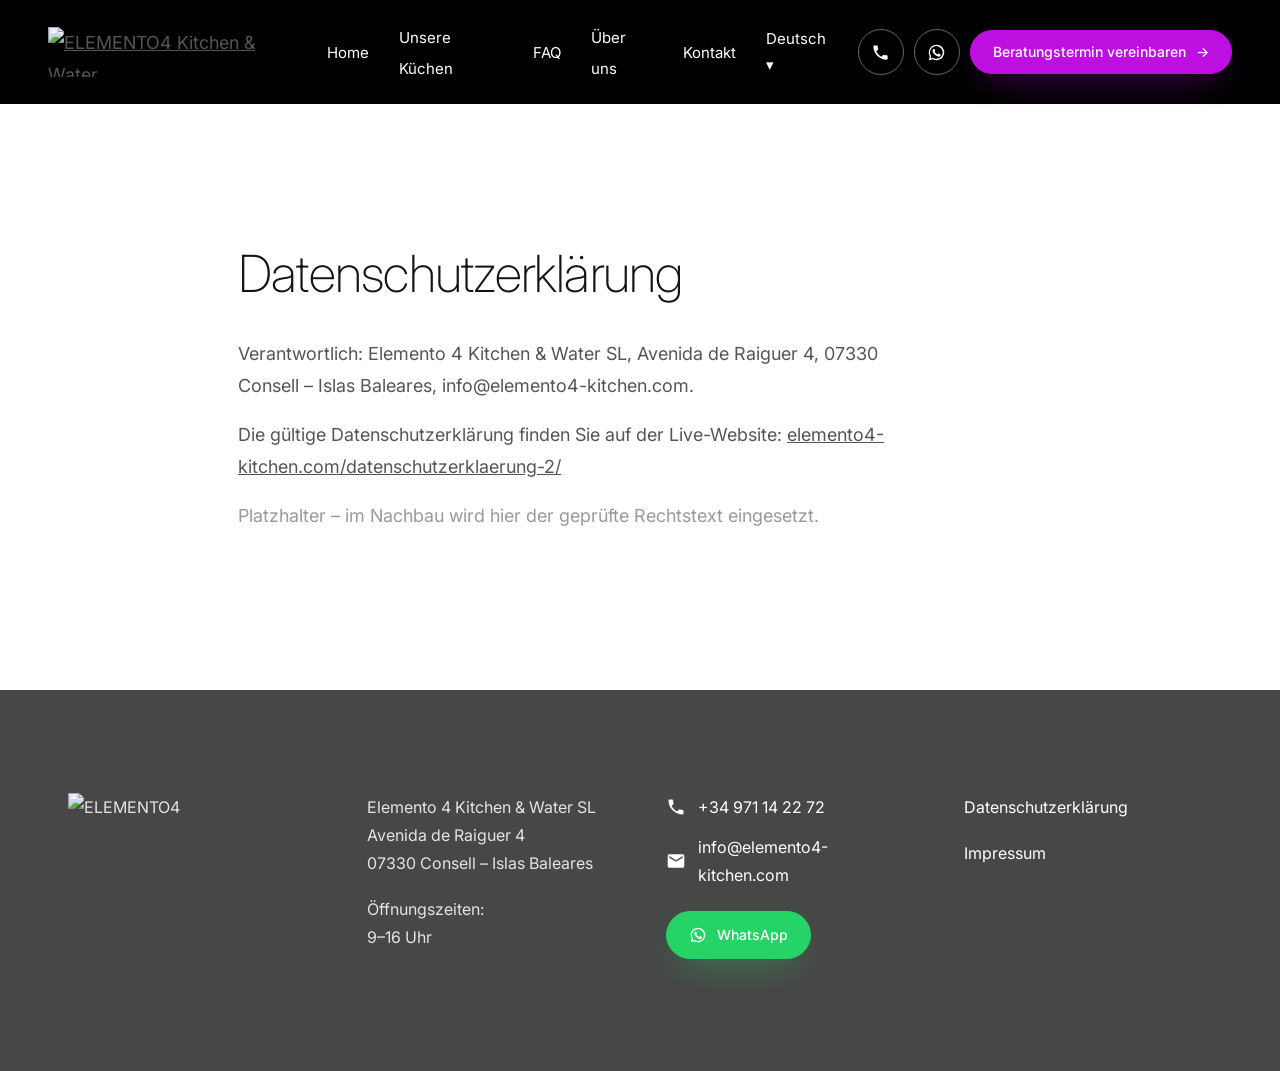
==== commit 794f0ac8: "Add files via upload" ====
--- a/datenschutz.html
+++ b/datenschutz.html
@@ -7,7 +7,7 @@
 <meta name="description" content="Datenschutzerklärung der Elemento 4 Kitchen & Water SL.">
 <meta name="robots" content="noindex, nofollow">
 <link rel="icon" href="https://elemento4-kitchen.com/wp-content/uploads/2025/09/cropped-elemento4_logo_relaunch-270x270.png">
-<link rel="stylesheet" href="style.css">
+<link rel="stylesheet" href="style.css?v=5">
 <script type="application/ld+json">{"@context":"https://schema.org","@type":"HomeAndConstructionBusiness","name":"ELEMENTO 4 Kitchen & Water","legalName":"Elemento 4 Kitchen & Water SL","url":"https://elemento4-kitchen.com/","image":"https://elemento4-kitchen.com/wp-content/uploads/2025/09/elemento4_logo_relaunch.png","telephone":"+34 971 14 22 72","email":"info@elemento4-kitchen.com","address":{"@type":"PostalAddress","streetAddress":"Avenida de Raiguer 4","postalCode":"07330","addressLocality":"Consell","addressRegion":"Islas Baleares","addressCountry":"ES"},"geo":{"@type":"GeoCoordinates","latitude":39.6687,"longitude":2.8139},"openingHoursSpecification":[{"@type":"OpeningHoursSpecification","dayOfWeek":["Monday","Tuesday","Wednesday","Thursday","Friday"],"opens":"09:00","closes":"16:00"}],"areaServed":"Mallorca"}</script>
 </head>
 <body>
@@ -17,12 +17,12 @@
 <div class="hdr-cta">
 <a class="icon-btn" href="tel:+34971142272" aria-label="Anrufen: +34 971 14 22 72"><svg viewBox="0 0 24 24"><path d="M6.6 10.8a15.1 15.1 0 0 0 6.6 6.6l2.2-2.2c.3-.3.7-.4 1-.2 1.1.4 2.3.6 3.6.6.6 0 1 .4 1 1V20c0 .6-.4 1-1 1A17 17 0 0 1 3 4c0-.6.4-1 1-1h3.5c.6 0 1 .4 1 1 0 1.3.2 2.5.6 3.6.1.3 0 .7-.2 1z"/></svg></a>
 <a class="icon-btn wa-ic" href="https://wa.me/34971142272" target="_blank" rel="noopener" aria-label="Per WhatsApp schreiben"><svg viewBox="0 0 32 32"><path d="M16 3a13 13 0 0 0-11.2 19.6L3 29l6.6-1.7A13 13 0 1 0 16 3zm0 23.7c-2 0-4-.5-5.7-1.6l-.4-.2-3.9 1 1-3.8-.3-.4A10.7 10.7 0 1 1 16 26.7zm5.9-8c-.3-.2-1.9-1-2.2-1-.3-.1-.5-.2-.7.1l-1 1.2c-.2.2-.4.3-.7.1a8.8 8.8 0 0 1-4.4-3.8c-.3-.6.3-.5.9-1.7.1-.2 0-.4 0-.6l-1-2.4c-.3-.6-.5-.5-.7-.5h-.6c-.2 0-.6.1-.9.4-.3.3-1.2 1.2-1.2 2.9s1.2 3.3 1.4 3.6c.2.2 2.4 3.7 5.8 5.1 2.2.9 3 1 4.1.8.7-.1 1.9-.8 2.2-1.5.3-.8.3-1.4.2-1.5-.1-.1-.3-.2-.6-.3z"/></svg></a>
-<a class="pill" href="kontakt.html"><span class="long">Beratungstermin vereinbaren</span><span class="short">Termin</span><span class="arrow" aria-hidden="true">→</span></a>
+<a class="pill sm" href="kontakt.html#anfrage"><span class="long">Beratungstermin vereinbaren</span><span class="short">Termin</span><span class="arrow" aria-hidden="true">→</span></a>
 <button class="burger" aria-label="Menü" onclick="document.querySelector('.nav').classList.toggle('open')">&#9776;</button>
 </div>
 </div></header>
 <main>
-<section class="sec legal-page"><div class="wrap">
+<section class="sec light legal-page"><div class="wrap" style="max-width:900px">
 <h1>Datenschutzerklärung</h1>
 <p>Verantwortlich: Elemento 4 Kitchen &amp; Water SL, Avenida de Raiguer 4, 07330 Consell – Islas Baleares, info@elemento4-kitchen.com.</p>
 <p>Die gültige Datenschutzerklärung finden Sie auf der Live-Website: <a href="https://elemento4-kitchen.com/datenschutzerklaerung-2/">elemento4-kitchen.com/datenschutzerklaerung-2/</a></p>
@@ -31,13 +31,11 @@
 </main>
 <footer><div class="wrap cols">
 <div><img src="https://elemento4-kitchen.com/wp-content/uploads/2025/09/elemento4_logo_relaunch.png" alt="ELEMENTO4" style="width:100%;max-width:220px"></div>
-<div><p>Elemento 4 Kitchen &amp; Water SL<br>Avenida de Raiguer 4<br>07330 Consell – Islas Baleares</p></div>
-<div><div class="ic"><svg viewBox="0 0 24 24"><path d="M6.6 10.8a15.1 15.1 0 0 0 6.6 6.6l2.2-2.2c.3-.3.7-.4 1-.2 1.1.4 2.3.6 3.6.6.6 0 1 .4 1 1V20c0 .6-.4 1-1 1A17 17 0 0 1 3 4c0-.6.4-1 1-1h3.5c.6 0 1 .4 1 1 0 1.3.2 2.5.6 3.6.1.3 0 .7-.2 1z"/></svg><a href="tel:+34971142272">+34 971 14 22 72</a></div><div class="ic"><svg viewBox="0 0 24 24"><path d="M20 4H4a2 2 0 0 0-2 2v12c0 1.1.9 2 2 2h16a2 2 0 0 0 2-2V6a2 2 0 0 0-2-2zm0 4-8 5-8-5V6l8 5 8-5z"/></svg><a href="mailto:info@elemento4-kitchen.com">info@elemento4-kitchen.com</a></div><a class="btn wa" href="https://wa.me/34971142272" target="_blank" rel="noopener" style="margin-top:8px"><svg viewBox="0 0 32 32"><path d="M16 3a13 13 0 0 0-11.2 19.6L3 29l6.6-1.7A13 13 0 1 0 16 3zm0 23.7c-2 0-4-.5-5.7-1.6l-.4-.2-3.9 1 1-3.8-.3-.4A10.7 10.7 0 1 1 16 26.7zm5.9-8c-.3-.2-1.9-1-2.2-1-.3-.1-.5-.2-.7.1l-1 1.2c-.2.2-.4.3-.7.1a8.8 8.8 0 0 1-4.4-3.8c-.3-.6.3-.5.9-1.7.1-.2 0-.4 0-.6l-1-2.4c-.3-.6-.5-.5-.7-.5h-.6c-.2 0-.6.1-.9.4-.3.3-1.2 1.2-1.2 2.9s1.2 3.3 1.4 3.6c.2.2 2.4 3.7 5.8 5.1 2.2.9 3 1 4.1.8.7-.1 1.9-.8 2.2-1.5.3-.8.3-1.4.2-1.5-.1-.1-.3-.2-.6-.3z"/></svg>WhatsApp</a></div>
-<div><p>Öffnungszeiten:<br>9–16 Uhr</p><p><a href="datenschutz.html">Datenschutzerklärung</a></p><p><a href="impressum.html">Impressum</a></p></div>
+<div><p>Elemento 4 Kitchen &amp; Water SL<br>Avenida de Raiguer 4<br>07330 Consell – Islas Baleares</p><p>Öffnungszeiten:<br>9–16 Uhr</p></div>
+<div><div class="ic"><svg viewBox="0 0 24 24"><path d="M6.6 10.8a15.1 15.1 0 0 0 6.6 6.6l2.2-2.2c.3-.3.7-.4 1-.2 1.1.4 2.3.6 3.6.6.6 0 1 .4 1 1V20c0 .6-.4 1-1 1A17 17 0 0 1 3 4c0-.6.4-1 1-1h3.5c.6 0 1 .4 1 1 0 1.3.2 2.5.6 3.6.1.3 0 .7-.2 1z"/></svg><a href="tel:+34971142272">+34 971 14 22 72</a></div><div class="ic"><svg viewBox="0 0 24 24"><path d="M20 4H4a2 2 0 0 0-2 2v12c0 1.1.9 2 2 2h16a2 2 0 0 0 2-2V6a2 2 0 0 0-2-2zm0 4-8 5-8-5V6l8 5 8-5z"/></svg><a href="mailto:info@elemento4-kitchen.com">info@elemento4-kitchen.com</a></div><a class="pill wa sm" href="https://wa.me/34971142272" target="_blank" rel="noopener" style="margin-top:10px"><svg viewBox="0 0 32 32"><path d="M16 3a13 13 0 0 0-11.2 19.6L3 29l6.6-1.7A13 13 0 1 0 16 3zm0 23.7c-2 0-4-.5-5.7-1.6l-.4-.2-3.9 1 1-3.8-.3-.4A10.7 10.7 0 1 1 16 26.7zm5.9-8c-.3-.2-1.9-1-2.2-1-.3-.1-.5-.2-.7.1l-1 1.2c-.2.2-.4.3-.7.1a8.8 8.8 0 0 1-4.4-3.8c-.3-.6.3-.5.9-1.7.1-.2 0-.4 0-.6l-1-2.4c-.3-.6-.5-.5-.7-.5h-.6c-.2 0-.6.1-.9.4-.3.3-1.2 1.2-1.2 2.9s1.2 3.3 1.4 3.6c.2.2 2.4 3.7 5.8 5.1 2.2.9 3 1 4.1.8.7-.1 1.9-.8 2.2-1.5.3-.8.3-1.4.2-1.5-.1-.1-.3-.2-.6-.3z"/></svg>WhatsApp</a></div>
+<div><p><a href="datenschutz.html">Datenschutzerklärung</a></p><p><a href="impressum.html">Impressum</a></p></div>
 </div></footer>
-<script>
-const io=new IntersectionObserver(es=>es.forEach(e=>{if(e.isIntersecting){e.target.classList.add('in');io.unobserve(e.target)}}),{threshold:.1});
-document.querySelectorAll('.fade').forEach(el=>io.observe(el));
-</script>
+<script src="https://unpkg.com/lenis@1.1.13/dist/lenis.min.js"></script>
+<script src="site.js?v=5"></script>
 </body>
 </html>
--- a/style.css
+++ b/style.css
@@ -1,96 +1,159 @@
-@import url('https://fonts.googleapis.com/css2?family=Abel&family=Open+Sans:wght@300;400;500;600&display=swap');
-:root{--violet:#bd10e0;--magenta:#c73f91;--grey:#474747;--max:1080px}
+@import url('https://fonts.googleapis.com/css2?family=Inter:wght@200;300;400;500;600&display=swap');
+:root{--violet:#bd10e0;--violet-d:#9a0cb8;--ink:#141414;--mute:#6b6b6b;--line:#e7e4df;--sand:#f6f4f0;--grey:#474747;--max:1240px;--pad:clamp(96px,11vw,176px);--ease:cubic-bezier(.16,1,.3,1)}
 *{box-sizing:border-box;margin:0;padding:0}
-html{scroll-behavior:smooth}
-body{font-family:'Open Sans',Arial,sans-serif;font-size:15px;line-height:1.8;font-weight:500;color:#666;background:#000}
+html{scroll-behavior:smooth;-webkit-text-size-adjust:100%}
+html.lenis,html.lenis body{height:auto}
+body{font-family:'Inter',system-ui,Arial,sans-serif;font-size:18px;line-height:1.75;font-weight:400;color:#555;background:#fff;-webkit-font-smoothing:antialiased}
 img{max-width:100%;display:block}
 a{color:inherit}
-h1,h2,h5{font-family:'Abel',Helvetica,Arial,sans-serif;font-weight:500;letter-spacing:2px;line-height:1.3}
-h1,h2{color:var(--magenta);font-size:27px;margin-bottom:16px}
-p{margin-bottom:14px}
-.wrap{max-width:var(--max);margin:0 auto;padding:0 20px}
+h1,h2,h3,.display{font-family:'Inter',system-ui,sans-serif;font-weight:200;letter-spacing:-.015em;line-height:1.12;color:var(--ink)}
+h2{font-size:clamp(34px,4.4vw,60px);margin-bottom:28px}
+h3{font-size:clamp(24px,2.2vw,30px);margin-bottom:14px}
+p{margin-bottom:18px;max-width:62ch}
+.wrap{max-width:var(--max);margin:0 auto;padding:0 clamp(20px,4vw,48px)}
+.eyebrow{display:inline-block;font-size:13px;font-weight:500;letter-spacing:.22em;text-transform:uppercase;color:var(--violet);margin-bottom:22px}
+.lead{font-size:clamp(20px,1.6vw,23px);line-height:1.6;font-weight:300;color:#333}
+.sr{position:absolute;width:1px;height:1px;overflow:hidden;clip:rect(0 0 0 0)}
+
+/* Buttons – alle in Pill-Form */
+.pill{display:inline-flex;align-items:center;justify-content:center;gap:.65rem;border-radius:999px;padding:17px 28px;font-family:inherit;font-weight:500;font-size:15px;line-height:1;white-space:nowrap;text-decoration:none;color:#fff;background:var(--violet);border:1px solid var(--violet);box-shadow:0 14px 34px -16px rgba(189,16,224,.75);cursor:pointer;transition:transform .45s var(--ease),background-color .3s,border-color .3s,color .3s}
+.pill:hover{transform:translateY(-2px);background:var(--violet-d);border-color:var(--violet-d)}
+.pill .arrow{transition:transform .45s var(--ease)}
+.pill:hover .arrow{transform:translateX(5px)}
+.pill svg{width:18px;height:18px;fill:currentColor;flex:none}
+.pill.ghost{background:transparent;color:var(--ink);border-color:rgba(20,20,20,.25);box-shadow:none}
+.pill.ghost:hover{border-color:var(--ink);background:transparent}
+.on-dark .pill.ghost,.hero .pill.ghost{color:#fff;border-color:rgba(255,255,255,.45)}
+.on-dark .pill.ghost:hover,.hero .pill.ghost:hover{border-color:#fff}
+.pill.wa{background:#25d366;border-color:#25d366;box-shadow:0 14px 34px -16px rgba(37,211,102,.7)}
+.pill.wa:hover{background:#1ebe5a;border-color:#1ebe5a}
+.pill.dark{background:var(--ink);border-color:var(--ink);box-shadow:none}
+.pill.dark:hover{background:#000}
+.pill.sm{padding:14px 22px;font-size:14px}
+.btns{display:flex;flex-wrap:wrap;gap:12px;align-items:center}
+
 /* Header */
-.top{position:sticky;top:0;z-index:50;background:#000;border-bottom:1px solid #222}
-.top .wrap{display:flex;align-items:center;justify-content:space-between;gap:24px;height:110px;max-width:1280px}
-.logo img{height:52px;width:auto}
-.nav{display:flex;gap:26px;align-items:center;list-style:none}
-.nav a{text-decoration:none;color:#fff;font-size:14px;transition:color .2s}
+.top{position:sticky;top:0;z-index:50;background:#000}
+.top .wrap{display:flex;align-items:center;justify-content:space-between;gap:24px;height:104px;max-width:1360px}
+.logo img{height:50px;width:auto}
+.nav{display:flex;gap:30px;align-items:center;list-style:none}
+.nav a{text-decoration:none;color:#fff;font-size:15px;font-weight:400;transition:color .25s}
 .nav a:hover,.nav a.active{color:var(--violet)}
-.lang{position:relative;color:#fff;font-size:14px;cursor:default}
+.lang{color:#fff;font-size:15px;cursor:default}
 .hdr-cta{display:flex;align-items:center;gap:10px;flex:none}
-.icon-btn{display:inline-flex;width:44px;height:44px;align-items:center;justify-content:center;border-radius:999px;border:1px solid rgba(255,255,255,.4);background:transparent;color:#fff;transition:border-color .3s,background-color .3s}
+.icon-btn{display:inline-flex;width:46px;height:46px;align-items:center;justify-content:center;border-radius:999px;border:1px solid rgba(255,255,255,.4);background:transparent;color:#fff;transition:border-color .3s}
 .icon-btn:hover{border-color:#fff}
 .icon-btn svg{width:19px;height:19px;fill:#fff}
-.pill{display:inline-flex;align-items:center;gap:.6rem;border-radius:999px;padding:14px 22px;font-weight:600;font-size:14px;line-height:1;white-space:nowrap;text-decoration:none;color:#fff;background:var(--violet);box-shadow:0 12px 30px -14px rgba(189,16,224,.8);transition:transform .4s cubic-bezier(.16,1,.3,1),background-color .3s}
-.pill:hover{transform:translateY(-2px);background:#a10cc0}
-.pill .arrow{transition:transform .4s cubic-bezier(.16,1,.3,1)}
-.pill:hover .arrow{transform:translateX(4px)}
 .pill .short{display:none}
-.burger{display:none;background:transparent;border:1px solid rgba(255,255,255,.4);border-radius:999px;width:44px;height:44px;color:#fff;font-size:20px;cursor:pointer}
-@media(max-width:1180px){.nav{gap:18px}}
-@media(max-width:1080px){.burger{display:inline-flex;align-items:center;justify-content:center}.nav{display:none;position:absolute;top:110px;left:0;right:0;background:#000;flex-direction:column;padding:24px;gap:16px;border-top:3px solid var(--violet)}.nav.open{display:flex}}
-@media(max-width:640px){.pill .long{display:none}.pill .short{display:inline}.pill{padding:13px 16px}.logo img{height:40px}.hdr-cta .icon-btn.wa-ic{display:none}}
+.burger{display:none;background:transparent;border:1px solid rgba(255,255,255,.4);border-radius:999px;width:46px;height:46px;color:#fff;font-size:20px;cursor:pointer}
+@media(max-width:1200px){.nav{gap:20px}}
+@media(max-width:1100px){.burger{display:inline-flex;align-items:center;justify-content:center}.nav{display:none;position:absolute;top:104px;left:0;right:0;background:#000;flex-direction:column;align-items:flex-start;padding:28px clamp(20px,4vw,48px) 36px;gap:18px}.nav a{font-size:22px;font-weight:300}.nav.open{display:flex}}
+@media(max-width:640px){.hdr-cta .pill .long{display:none}.hdr-cta .pill .short{display:inline}.hdr-cta .pill{padding:14px 18px}.logo img{height:38px}.hdr-cta .icon-btn.wa-ic{display:none}}
+
 /* Sections */
-.sec{padding:80px 0}
-.dark{background:#000;color:#fff}
-.light{background:#fff;color:#666}
-.dark p{color:#fff}
-.row{display:grid;gap:5.5%;align-items:center}
+.sec{padding:var(--pad) 0}
+.light{background:#fff}
+.sand{background:var(--sand)}
+.dark,.on-dark{background:#000;color:rgba(255,255,255,.78)}
+.dark h1,.dark h2,.dark h3{color:#fff}
+.dark .lead{color:#fff}
+.row{display:grid;gap:clamp(40px,7vw,110px);align-items:center}
 .half{grid-template-columns:1fr 1fr}
 .k35{grid-template-columns:3fr 2fr}
 .k25{grid-template-columns:2fr 3fr}
-.stack{display:grid;gap:30px}
-.textc{max-width:var(--max)}
-.light h2+p,.light p{font-size:15px}
-.big h2{font-size:27px}
-@media(max-width:980px){.half,.k35,.k25{grid-template-columns:1fr;gap:30px}.k25>.txt{order:2}.sec{padding:50px 0}}
+.stack{display:grid;gap:44px}
+.center{text-align:center}.center p{margin-left:auto;margin-right:auto}
+.statement{font-size:clamp(34px,4.6vw,66px);font-weight:200;line-height:1.14;letter-spacing:-.02em;color:var(--ink);max-width:20ch}
+.statement em{font-style:normal;color:var(--mute)}
+@media(max-width:980px){.half,.k35,.k25{grid-template-columns:1fr}.k25>.txt{order:2}}
+
 /* Hero */
-.hero{position:relative;min-height:684px;display:flex;align-items:center;justify-content:center;text-align:center;background:#000 center/cover fixed no-repeat}
-@media(max-width:980px){.hero{background-attachment:scroll;min-height:560px}}
-.hero .t1{color:#fff;font-weight:300;font-size:clamp(34px,6vw,54px);letter-spacing:8px;line-height:1.4;margin-bottom:30px}
-.badge{display:inline-block;background:var(--violet);color:#fff;font-weight:700;letter-spacing:3px;font-size:clamp(14px,1.8vw,20px);padding:16px 30px;margin-bottom:40px}
-.btn{display:inline-block;padding:10px 24px;border:2px solid #fff;border-radius:3px;background:rgba(255,255,255,.35);color:#fff;text-decoration:none;font-size:18px;transition:all .3s}
-.btn:hover{background:rgba(255,255,255,.55);padding:10px 34px 10px 24px}
-.btn.v{border-color:var(--violet);background:var(--violet)}
+.hero{position:relative;min-height:calc(100vh - 104px);min-height:calc(100svh - 104px);display:flex;align-items:flex-end;color:#fff;overflow:hidden;background:#000}
+.hero-bg{position:absolute;inset:-6% 0 0;background:#000 center/cover no-repeat;will-change:transform}
+.hero::after{content:"";position:absolute;inset:0;background:linear-gradient(180deg,rgba(0,0,0,.15) 0%,rgba(0,0,0,.25) 45%,rgba(0,0,0,.72) 100%)}
+.hero .wrap{position:relative;z-index:1;padding-bottom:clamp(64px,9vw,120px);width:100%}
+.hero .display{color:#fff;font-size:clamp(44px,7.4vw,108px);line-height:1.02;letter-spacing:-.03em;max-width:12ch;margin-bottom:28px}
+.hero h1{font-size:clamp(14px,1.2vw,16px);font-weight:500;letter-spacing:.2em;text-transform:uppercase;color:#fff;line-height:1.6;margin-bottom:40px;max-width:46ch}
+.hero h1::before{content:"";display:inline-block;width:42px;height:1px;background:var(--violet);vertical-align:middle;margin-right:16px}
+
+/* Bild-Rahmen + Reveal */
+.media{overflow:hidden;border-radius:4px}
+.media img{width:100%;height:100%;object-fit:cover}
+.rv{opacity:0;transform:translateY(28px);transition:opacity 1.1s var(--ease),transform 1.1s var(--ease);transition-delay:var(--d,0s)}
+.rv.in{opacity:1;transform:none}
+.rv-img{opacity:0;transform:scale(1.06);transition:opacity 1.4s var(--ease),transform 1.8s var(--ease)}
+.rv-img.in{opacity:1;transform:none}
+@media(prefers-reduced-motion:reduce){.rv,.rv-img{opacity:1;transform:none;transition:none}}
+
+/* Ablauf */
+.steps{display:grid;grid-template-columns:repeat(4,1fr);gap:clamp(28px,3vw,48px);margin-top:clamp(56px,6vw,88px);counter-reset:s}
+.step{position:relative;padding-top:34px;border-top:1px solid var(--line)}
+.step::before{content:"";position:absolute;top:-1px;left:0;width:0;height:1px;background:var(--violet);transition:width 1.4s var(--ease) .2s}
+.step.in::before{width:56px}
+.step .no{font-size:13px;font-weight:500;letter-spacing:.2em;color:var(--violet);margin-bottom:26px;display:block}
+.step h3{font-size:clamp(26px,2.4vw,34px)}
+.step p{font-size:17px;color:var(--mute)}
+@media(max-width:980px){.steps{grid-template-columns:1fr 1fr}}
+@media(max-width:600px){.steps{grid-template-columns:1fr}}
+
+/* Kundenstimmen */
+.quotes{display:grid;grid-template-columns:repeat(3,1fr);gap:clamp(24px,3vw,40px);margin-top:clamp(48px,5vw,72px)}
+.quote{background:#fff;border-radius:4px;padding:clamp(32px,3vw,44px);display:flex;flex-direction:column;gap:28px}
+.quote blockquote{font-size:clamp(19px,1.5vw,22px);font-weight:300;line-height:1.55;color:var(--ink)}
+.quote blockquote::before{content:"“";display:block;font-size:64px;line-height:.6;color:var(--violet);font-weight:200;margin-bottom:14px}
+.quote .who{margin-top:auto;font-size:15px;color:var(--mute)}
+.quote .who b{display:block;color:var(--ink);font-weight:500}
+.tag{display:inline-block;align-self:flex-start;font-size:11px;letter-spacing:.14em;text-transform:uppercase;border:1px dashed #b9b4ab;color:#8a857c;border-radius:999px;padding:4px 10px}
+@media(max-width:980px){.quotes{grid-template-columns:1fr}}
+
 /* FAQ */
-.acc{margin-top:30px}
-.acc details{background:#f4f4f4;border:1px solid #d9d9d9;margin-bottom:12px;padding:18px 22px}
-.acc details[open]{background:#fff}
-.acc summary{cursor:pointer;list-style:none;font-family:'Abel';font-size:17px;color:#333;display:flex;justify-content:space-between;gap:20px}
-.acc summary::after{content:"+";color:var(--violet);font-size:22px;line-height:1}
-.acc details[open] summary::after{content:"–"}
-.acc details p{color:#666;margin:12px 0 0}
-/* Kontakt */
-.contact{background:#e2e2e2;color:#333}
-.contact h1{color:#333;font-size:36px;margin-bottom:30px}
-form{display:grid;grid-template-columns:1fr 1fr;gap:16px}
-form .full{grid-column:1/-1}
-form>div{min-width:0}
-input,textarea{width:100%;padding:16px;border:0;background:#eee;font:inherit;color:#333;background:#f5f5f5}
-textarea{min-height:160px}
-form button{justify-self:end;cursor:pointer;font:inherit;font-size:18px;padding:8px 24px;border:2px solid #333;background:transparent;color:#333;border-radius:3px}
-@media(max-width:700px){form{grid-template-columns:1fr}}
+.acc{margin-top:48px;border-top:1px solid rgba(255,255,255,.18)}
+.acc details{border-bottom:1px solid rgba(255,255,255,.18);padding:26px 0}
+.acc summary{cursor:pointer;list-style:none;display:flex;justify-content:space-between;gap:28px;align-items:flex-start}
+.acc summary::-webkit-details-marker{display:none}
+.acc summary h2{all:unset;font-size:clamp(19px,1.6vw,23px);font-weight:300;color:#fff;line-height:1.4}
+.acc summary::after{content:"+";color:var(--violet);font-size:30px;font-weight:200;line-height:1;transition:transform .4s var(--ease)}
+.acc details[open] summary::after{transform:rotate(45deg)}
+.acc details p{margin:16px 0 0;color:rgba(255,255,255,.72)}
+
+/* Kontakt (wie Balear: Schritte + 2-stufiges Formular) */
+.contact{background:var(--sand)}
+.contact-grid{display:grid;grid-template-columns:5fr 7fr;gap:clamp(48px,6vw,96px);align-items:start}
+.csteps{list-style:none;display:grid;gap:26px;margin:44px 0}
+.csteps li{display:flex;gap:22px}
+.csteps .n{flex:none;width:42px;font-size:22px;font-weight:200;color:var(--violet);line-height:1.4}
+.csteps b{display:block;color:var(--ink);font-weight:500;font-size:18px}
+.csteps span{color:var(--mute);font-size:16px}
+.cmeta{margin-top:26px;font-size:15px;color:var(--mute)}
+.cmeta a{color:var(--mute)}
+.card{background:#fff;border-radius:28px;padding:clamp(28px,4vw,56px);box-shadow:0 40px 80px -50px rgba(20,20,20,.45)}
+.card .eyebrow{color:var(--mute)}
+fieldset{border:0;display:grid;grid-template-columns:1fr 1fr;gap:20px}
+fieldset[hidden]{display:none}
+.field{display:flex;flex-direction:column;gap:8px;font-size:14px;font-weight:500;color:var(--ink)}
+.field.full,.fullc{grid-column:1/-1}
+.field input,.field select,.field textarea{font:inherit;font-size:16px;font-weight:400;color:var(--ink);background:var(--sand);border:1px solid transparent;border-radius:14px;padding:15px 16px;width:100%;transition:border-color .25s,background-color .25s;appearance:none}
+.field select{background-image:linear-gradient(45deg,transparent 50%,#888 50%),linear-gradient(135deg,#888 50%,transparent 50%);background-position:calc(100% - 22px) 52%,calc(100% - 16px) 52%;background-size:6px 6px;background-repeat:no-repeat;padding-right:40px}
+.field input:focus,.field select:focus,.field textarea:focus{outline:none;border-color:var(--violet);background-color:#fff}
+.field textarea{min-height:130px;resize:vertical}
+.check{display:flex;gap:12px;align-items:flex-start;font-size:14px;color:var(--mute)}
+.check input{margin-top:4px;width:17px;height:17px;accent-color:var(--violet)}
+.fbtns{display:flex;justify-content:space-between;flex-wrap:wrap;gap:12px}
+.fbtns.end{justify-content:flex-end}
+@media(max-width:980px){.contact-grid{grid-template-columns:1fr}}
+@media(max-width:600px){fieldset{grid-template-columns:1fr}}
+
 /* Legal */
-.legal-page{background:#fff;color:#666}
-.legal-page h1{margin-bottom:24px}
-.legal-page h2{font-size:20px;color:#333;margin-top:26px}
+.legal-page h1{font-size:clamp(36px,4vw,54px);margin-bottom:36px}
+.legal-page h2{font-size:24px;font-weight:300;margin:36px 0 12px}
+
 /* Footer */
-.btn.wa{background:#25d366;border-color:#25d366;display:inline-flex;align-items:center;gap:10px}
-.btn.wa svg{width:22px;height:22px;fill:#fff}
-.btn.wa:hover{background:#1ebe5a;padding:10px 24px}
-.lead{font-size:20px;line-height:1.6;color:#333}
-.dark .lead{color:#fff}
-.contact-info{margin-bottom:40px}
-.contact-info a{color:#333}
-.contact label{display:block;font-size:13px;font-weight:600;color:#333;margin-bottom:6px}
-footer{background:var(--grey);color:#fff;padding:70px 0}
-footer .cols{display:grid;grid-template-columns:repeat(4,1fr);gap:5.5%;align-items:start}
-footer p{color:#fff}
+footer{background:var(--grey);color:rgba(255,255,255,.85);padding:clamp(72px,8vw,110px) 0;font-size:16px}
+footer .cols{display:grid;grid-template-columns:repeat(4,1fr);gap:clamp(28px,4vw,56px);align-items:start}
+footer p{color:rgba(255,255,255,.85)}
 footer a{text-decoration:none;color:#fff}
 footer a:hover{color:var(--violet)}
-.ic{display:flex;gap:10px;align-items:center;margin-bottom:10px}
-.ic svg{width:22px;height:22px;fill:#fff;flex:none}
-@media(max-width:980px){footer .cols{grid-template-columns:1fr 1fr;gap:30px}}
+.ic{display:flex;gap:12px;align-items:center;margin-bottom:12px}
+.ic svg{width:20px;height:20px;fill:#fff;flex:none}
+@media(max-width:980px){footer .cols{grid-template-columns:1fr 1fr}}
 @media(max-width:600px){footer .cols{grid-template-columns:1fr}}
-.fade{opacity:0;transform:translateY(20px);transition:opacity .9s,transform .9s}
-.fade.in{opacity:1;transform:none}
